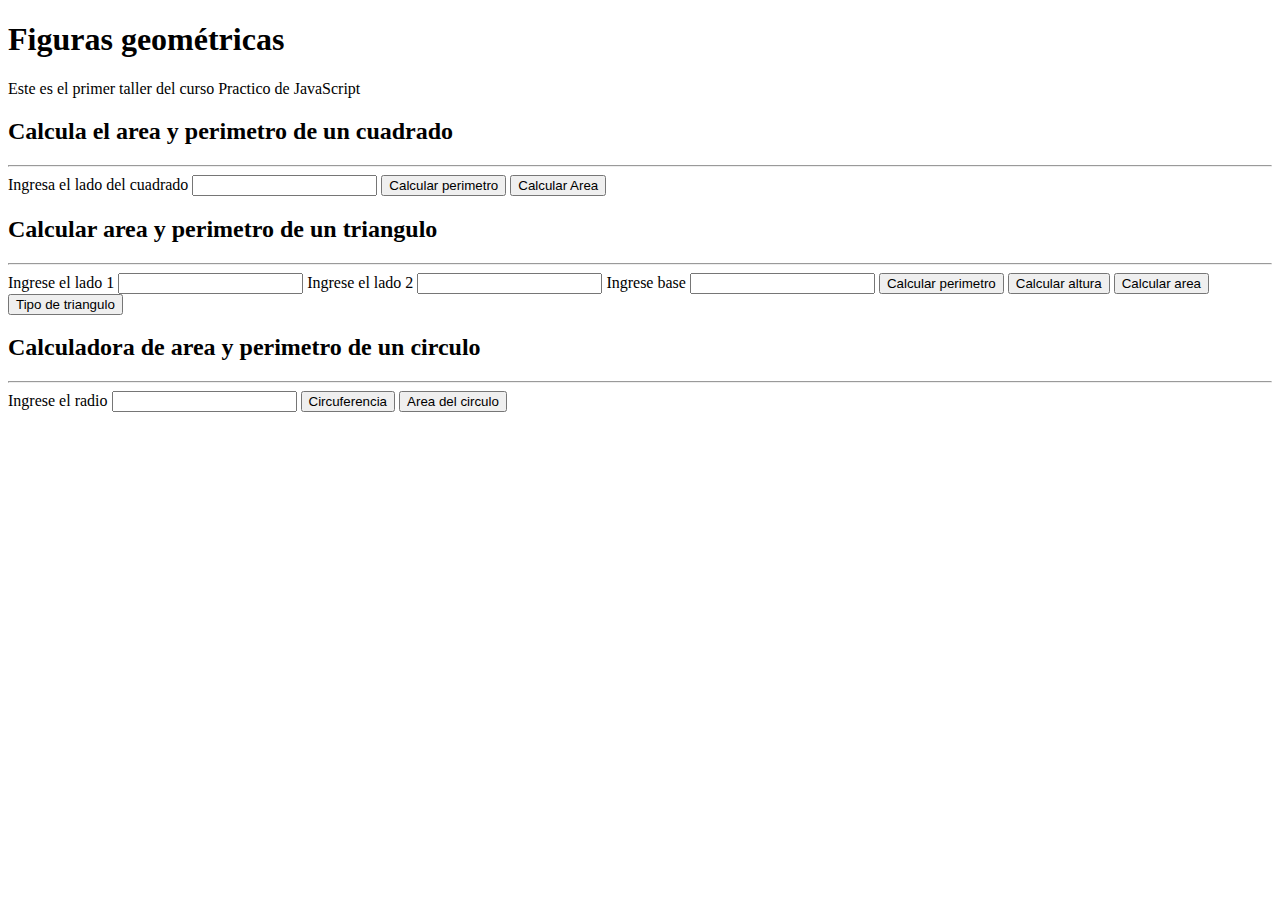
==== figuras.html @ 0377525c "Completado el taller #1, faltan estilos pero ya es funcional" ====
<!DOCTYPE html>
<html lang="en">
<head>
    <meta charset="UTF-8">
    <meta http-equiv="X-UA-Compatible" content="IE=edge">
    <meta name="viewport" content="width=device-width, initial-scale=1.0">
    <title>Figuras geométricas | Curso Practico de JavaScript</title>
</head>
<body>
    <header>
        <h1>
            Figuras geométricas
        </h1>
        <p>Este es el primer taller del curso Practico de JavaScript</p>
    </header>
    <section>
        <h2>Calcula el area y perimetro de un cuadrado</h2>
        <hr>
        <form action="">
            <label for="ladoCuadrado">Ingresa el lado del cuadrado</label>
            <input type="number" id="ladoCuadrado" min="0">
            <button type="button" onclick="calcularPerimetroCuadrado()">
                Calcular perimetro
            </button>
            <button type="button" onclick="calcularAreaCuadrado()">
                Calcular Area
            </button>
           <br> 
        </form>
    </section>
    <section>
        <h2>Calcular area y perimetro de un triangulo</h2>
        <hr>
        <form action="">
            <label for="l1Triangulo">Ingrese el lado 1</label>
            <input type="number" id="l1Triangulo">
            <label for="l2Triangulo">Ingrese el lado 2</label>
            <input type="number" id="l2Triangulo">
            <label for="baseTriangulo">Ingrese base</label>
            <input type="number" id="baseTriangulo">
            <button type="button" onclick="calcularPerimetroTriangulo()">Calcular perimetro</button>
            <button type="button" onclick="calcularAlturaTriangulo()">Calcular altura</button>
            <button type="button" onclick="calcularAreaTriangulo()">Calcular area</button>
            <button type="button" onclick="calcularTipoTriangulo()">Tipo de triangulo</button>
            <br>
        </form>
    </section>
    <section>
        <h2>Calculadora de area y perimetro de un circulo</h2>
        <hr>
        <form action="">
            <label for="radio">Ingrese el radio</label>
            <input type="number" id="radio">
            <button type="button" onclick="calcularCircuferencia()">Circuferencia</button>
            <button type="button" onclick="calcularArea()">Area del circulo</button>
        </form>
    </section>
    


    <script src="js/figuras.js"></script>
</body>
</html>
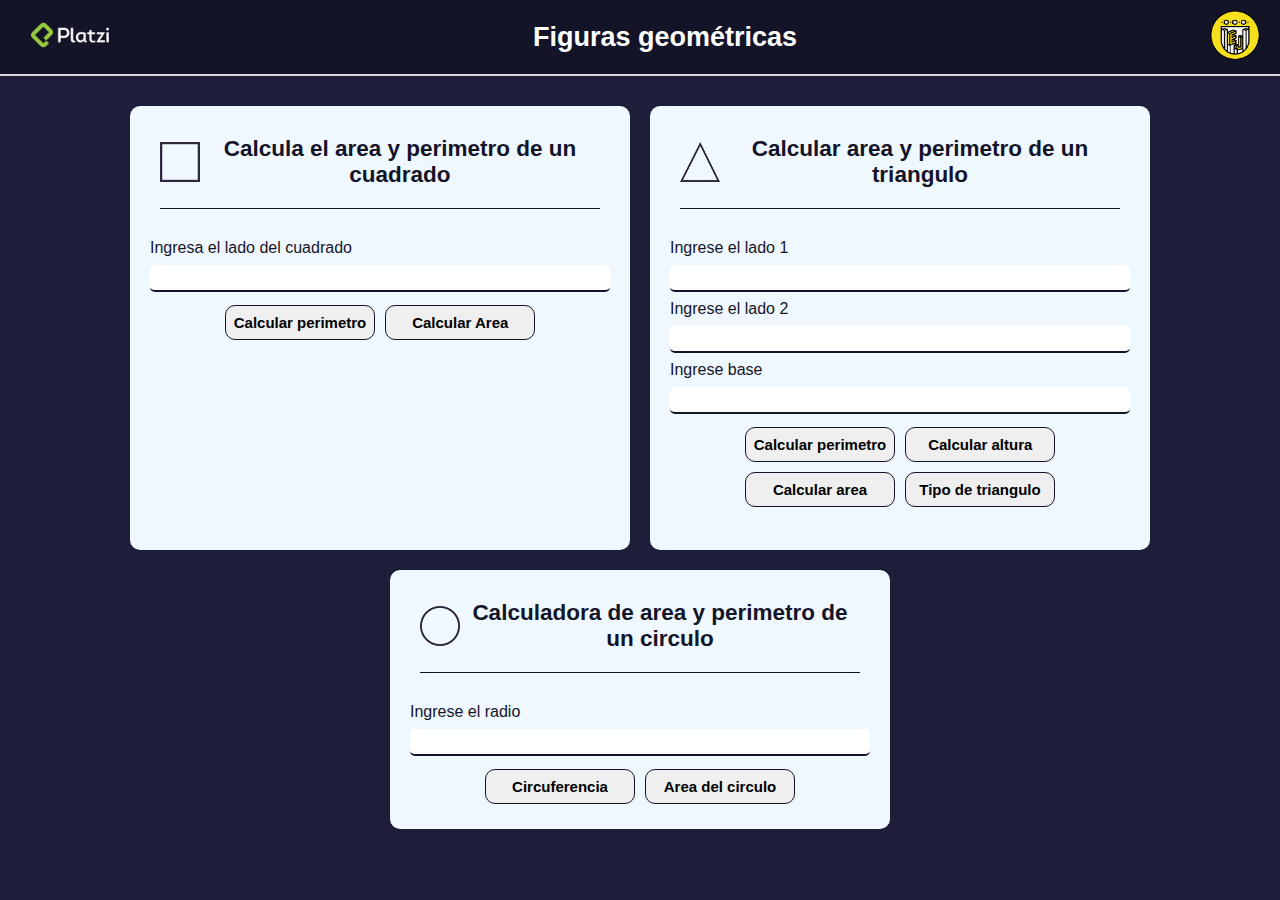
==== commit 117f1f30: "Terminado los estilos de figuras.html" ====
--- a/figuras.html
+++ b/figuras.html
@@ -1,62 +1,79 @@
 <!DOCTYPE html>
-<html lang="en">
+<html lang="es">
 <head>
     <meta charset="UTF-8">
     <meta http-equiv="X-UA-Compatible" content="IE=edge">
     <meta name="viewport" content="width=device-width, initial-scale=1.0">
     <title>Figuras geométricas | Curso Practico de JavaScript</title>
+    <link rel="stylesheet" href="css/style.css">
+    <link rel="stylesheet" href="css/figuras.css">
 </head>
 <body>
     <header>
-        <h1>
-            Figuras geométricas
-        </h1>
-        <p>Este es el primer taller del curso Practico de JavaScript</p>
+        <nav>
+            <a href="https://platzi.com/" target="_blank"><img src="img/logoPlatzi.webp" alt="platzi-logo"></a>
+            <h1>Figuras geométricas</h1>
+            <a href="https://platzi.com/escuela-javascript/" target="_blank"><img src="img/JSE-platzi.webp" alt="JS"></a>
+        </nav>
     </header>
-    <section>
-        <h2>Calcula el area y perimetro de un cuadrado</h2>
-        <hr>
-        <form action="">
-            <label for="ladoCuadrado">Ingresa el lado del cuadrado</label>
-            <input type="number" id="ladoCuadrado" min="0">
-            <button type="button" onclick="calcularPerimetroCuadrado()">
-                Calcular perimetro
-            </button>
-            <button type="button" onclick="calcularAreaCuadrado()">
-                Calcular Area
-            </button>
-           <br> 
-        </form>
+    <section class="main-container">
+        <div class="content content-section">
+            <div class="content-title">
+                <img src="img/cuadrado.png" alt="circulo">
+                <h2>Calcula el area y perimetro de un cuadrado</h2>
+            </div>
+            <form action="">
+                <label for="ladoCuadrado">Ingresa el lado del cuadrado</label>
+                <input type="number" id="ladoCuadrado" min="0">
+                <div class="content-button">
+                    
+                    <button type="button" onclick="calcularPerimetroCuadrado()">
+                        Calcular perimetro
+                    </button>
+                    <button type="button" onclick="calcularAreaCuadrado()">
+                        Calcular Area
+                    </button>
+                </div>
+               <br> 
+            </form>
+        </div>
+        <div class="content content-section">
+            <div class="content-title">
+                <img src="img/triangulo.png" alt="circulo">
+                <h2>Calcular area y perimetro de un triangulo</h2>
+            </div>
+            <form action="">
+                <label for="l1Triangulo">Ingrese el lado 1</label>
+                <input type="number" id="l1Triangulo">
+                <label for="l2Triangulo">Ingrese el lado 2</label>
+                <input type="number" id="l2Triangulo">
+                <label for="baseTriangulo">Ingrese base</label>
+                <input type="number" id="baseTriangulo">
+                <div class="content-button">
+                    
+                    <button type="button" onclick="calcularPerimetroTriangulo()">Calcular perimetro</button>
+                    <button type="button" onclick="calcularAlturaTriangulo()">Calcular altura</button>
+                    <button type="button" onclick="calcularAreaTriangulo()">Calcular area</button>
+                    <button type="button" onclick="calcularTipoTriangulo()">Tipo de triangulo</button>
+                </div>
+                <br>
+            </form>
+        </div>
+        <div class="content content-section">
+            <div class="content-title">
+                <img src="img/circulo.png" alt="circulo">
+                <h2>Calculadora de area y perimetro de un circulo</h2>
+            </div>
+            <form action="">
+                <label for="radio">Ingrese el radio</label>
+                <input type="number" id="radio">
+                <div class="content-button">
+                    <button type="button" onclick="calcularCircuferencia()">Circuferencia</button>
+                    <button type="button" onclick="calcularArea()">Area del circulo</button>
+                </div>
+            </form>
+        </div>
     </section>
-    <section>
-        <h2>Calcular area y perimetro de un triangulo</h2>
-        <hr>
-        <form action="">
-            <label for="l1Triangulo">Ingrese el lado 1</label>
-            <input type="number" id="l1Triangulo">
-            <label for="l2Triangulo">Ingrese el lado 2</label>
-            <input type="number" id="l2Triangulo">
-            <label for="baseTriangulo">Ingrese base</label>
-            <input type="number" id="baseTriangulo">
-            <button type="button" onclick="calcularPerimetroTriangulo()">Calcular perimetro</button>
-            <button type="button" onclick="calcularAlturaTriangulo()">Calcular altura</button>
-            <button type="button" onclick="calcularAreaTriangulo()">Calcular area</button>
-            <button type="button" onclick="calcularTipoTriangulo()">Tipo de triangulo</button>
-            <br>
-        </form>
-    </section>
-    <section>
-        <h2>Calculadora de area y perimetro de un circulo</h2>
-        <hr>
-        <form action="">
-            <label for="radio">Ingrese el radio</label>
-            <input type="number" id="radio">
-            <button type="button" onclick="calcularCircuferencia()">Circuferencia</button>
-            <button type="button" onclick="calcularArea()">Area del circulo</button>
-        </form>
-    </section>
-    
-
 
     <script src="js/figuras.js"></script>
 </body>
--- a/css/style.css
+++ b/css/style.css
@@ -0,0 +1,104 @@
+:root{
+    --main: rgb(20, 20, 41);
+    --second: rgb(30, 30, 58);
+}
+*{
+    box-sizing: border-box;
+    margin: 0;
+}
+
+body{
+    background-color: var(--main); 
+    color: white;
+    font-family: 'Roboto', sans-serif;
+    margin: 0;
+}
+
+nav {
+    display: flex;
+    justify-content: space-between;
+    padding: 10px 20px;
+    align-items: center;
+}
+
+nav a:nth-child(1) {
+    width: 100px;
+}
+nav a:nth-child(3){
+    width: 50px;
+}
+nav img {
+    width: 100%;
+}
+nav h1{
+    font-size: 27px;
+}
+
+.content {
+    width: 100%; 
+    margin: auto;
+    background-color: aliceblue;
+    color: rgb(20, 20, 41);
+    padding-bottom: 20px;
+}
+.description{
+    background: url("../img/pexels-lukas-574071.jpg");
+    background-position: center;
+    background-size: cover;
+    height: 300px;
+}
+.content > h2{
+    font-size: 20px;
+    text-align: center;
+    margin: 10px;
+    padding-bottom: 5px;
+    border-bottom: 2px solid var(--main);
+}
+
+.content-cards{
+    width: 90%;
+    margin: auto;
+    display: flex;
+    justify-content: space-evenly;
+    flex-wrap: wrap;
+    margin-top: 30px;
+}
+
+.card{
+    width: 40%;
+    min-width: 300px;
+    height: auto;
+    border-radius: 20px;
+    border: 1px solid var(--main);
+    overflow: hidden;
+    margin-top: 10px;
+    margin: 10px 10px;
+}
+.card-header{
+    background-color: var(--main);
+    height: 40px;
+    display: flex;
+    justify-content: center;
+    align-items: center;
+}
+.card-header h3{
+    margin: 0;
+    color: white;
+    
+}
+.card-body{
+    width: 100%;
+}
+.card-body img{
+    width: 100%;
+    height: 100%;
+}
+
+.card-foot{
+    padding: 10px;
+}
+.card-foot p{
+    font-weight: 300;
+    text-align: justify;
+}
+
--- a/css/figuras.css
+++ b/css/figuras.css
@@ -0,0 +1,72 @@
+/* Figuras geometricas */
+body{
+    background-color: var(--second);
+}
+nav{
+    background-color: var(--main);
+}
+.main-container{
+    border-top: 2px solid gainsboro;
+    background-color: var(--second);
+    display: flex;
+    justify-content: center;
+    flex-wrap: wrap;
+    padding-top: 20px;
+}
+.content-section{
+    width: 500px;
+    padding: 20px;
+    border-radius: 10px;
+    margin: 10px;
+}
+
+.content-title{
+    display: flex;
+    font-size: 15px;
+    text-align: center;
+    margin: 10px;
+    padding-bottom: 20px;
+    border-bottom: 1px solid var(--main);
+    align-items: center;
+}
+.content-title img{
+    width: 40px;
+    height: 40px;
+}
+
+.content-section form{
+    margin-top: 30px;
+    display: flex;
+    flex-direction: column;
+    color: var(--main);
+}
+.content-section form input{
+    margin-top: 8px;
+    margin-bottom: 8px;
+    padding: 5px;
+    border-radius: 5px;
+    border: none;
+    border-bottom: 2px solid var(--main);
+}
+
+.content-section form .content-button{
+    display: flex;
+    justify-content: center;
+    flex-wrap: wrap;
+}
+.content-section form .content-button button{
+    min-width: 150px;
+    cursor: pointer;
+    padding: 8px;
+    font-size: 15px;
+    border-radius: 10px;
+    border: 1px solid var(--main);
+    font-weight: 700;
+    margin: 5px;
+    transition: all .3s ease-in-out;
+}
+
+.content-section form .content-button button:hover{
+    background-color: var(--main);
+    color: white;
+}